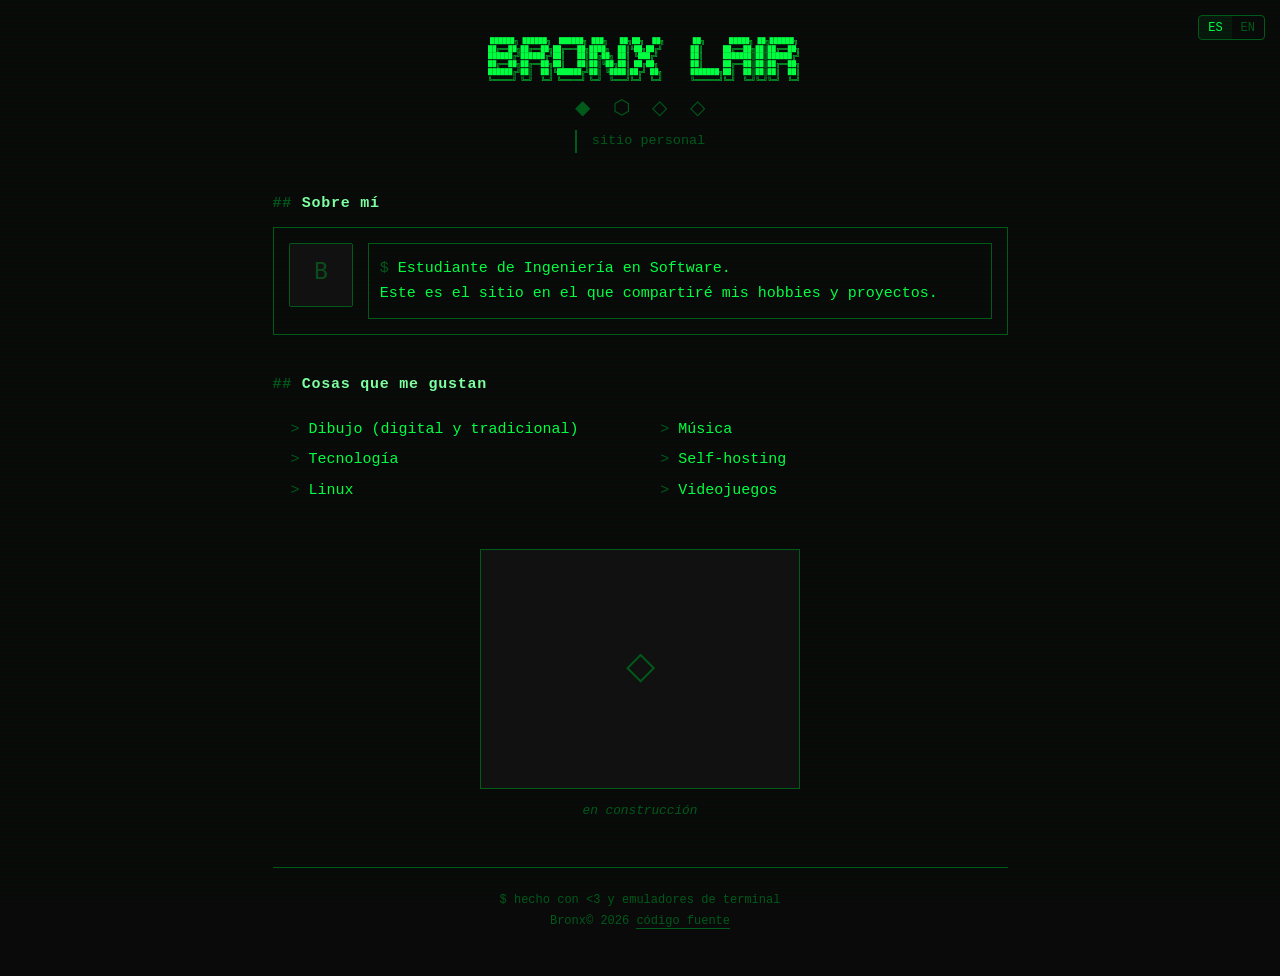
==== index.html @ 6584a405 "v 1.0" ====
<!DOCTYPE html>
<html lang="es" data-theme="matrix">
<head>
<meta charset="UTF-8">
<meta name="viewport" content="width=device-width, initial-scale=1.0">
<title>Bronx' lair</title>
<link rel="stylesheet" href="css/style.css">
</head>
<body>

<canvas id="matrix-rain"></canvas>
<div class="crt-overlay"></div>

<div class="lang-toggle">
  <button data-lang="es" class="active" aria-label="Español">ES</button>
  <button data-lang="en" aria-label="English">EN</button>
</div>

<div class="container">

  <div id="header-placeholder">
  <header class="page-header">
    <a href="https://brooklyn-git.github.io/bronx-lair/" class="ascii-link">
      <div class="ascii-header">
  ██████╗ ██████╗  ██████╗ ███╗   ██╗██╗  ██╗       ██╗      █████╗ ██╗██████╗
  ██╔══██╗██╔══██╗██╔═══██╗████╗  ██║╚██╗██╔╝       ██║     ██╔══██╗██║██╔══██╗
  ██████╔╝██████╔╝██║   ██║██╔██╗ ██║ ╚███╔╝        ██║     ███████║██║██████╔╝
  ██╔══██╗██╔══██╗██║   ██║██║╚██╗██║ ██╔██╗        ██║     ██╔══██║██║██╔══██╗
  ██████╔╝██║  ██║╚██████╔╝██║ ╚████║██╔╝ ██╗       ███████╗██║  ██║██║██║  ██║
  ╚═════╝ ╚═╝  ╚═╝ ╚═════╝ ╚═╝  ╚═══╝╚═╝  ╚═╝       ╚══════╝╚═╝  ╚═╝╚═╝╚═╝  ╚═╝
      </div>
    </a>
    <div class="social-bar">
      <a href="https://pxlmo.com/@bronx" class="social-bar-item" target="_blank" rel="noopener" title="@bronx@pxlmo.com">◆</a>
      <a href="https://mstdn.party/@bronx" class="social-bar-item" target="_blank" rel="noopener" title="@bronx@mstdn.party">⬡</a>
      <a href="https://bsky.app/profile/its-bronx.bsky.social" class="social-bar-item" target="_blank" rel="noopener" title="@its-bronx.bsky.social">◇</a>
      <a href="https://bsky.app/profile/bronx.pxlmo.com.ap.brid.gy" class="social-bar-item" target="_blank" rel="noopener" title="@bronx.pxlmo.com.ap.brid.gy">◇</a>
    </div>
    <div class="tagline" data-i18n="tagline">sitio personal</div>
  </header>
  </div>

  <main>

    <section>
      <h2 class="section-title" data-i18n="about.title">Sobre mí</h2>
      <div class="msg-box-outer">
        <img class="avatar" src="img/avatar-placeholder.jpg" alt="avatar"
             onerror="this.src='data:image/svg+xml,<svg xmlns=%22http://www.w3.org/2000/svg%22 width=%2264%22 height=%2264%22><rect fill=%22%23111%22 width=%2264%22 height=%2264%22/><text x=%2232%22 y=%2236%22 text-anchor=%22middle%22 fill=%22%2300ff4140%22 font-family=%22monospace%22 font-size=%2224%22>B</text></svg>'">
        <div class="msg-box-inner">
          <p class="term-line term-prompt" data-i18n="about.bio">
            Estudiante de ingeniería en sistemas y creadora de contenido.<br>
            Este es el sitio en el que comparto mis pasatiempos y proyectos.
          </p>
        </div>
      </div>
    </section>

    <section>
      <h2 class="section-title" data-i18n="likes.title">Cosas que me gustan</h2>
      <ul class="likes-list">
        <li data-i18n="likes.item1">Dibujo (digital y tradicional)</li>
        <li data-i18n="likes.item2">Música</li>
        <li data-i18n="likes.item3">Tecnología</li>
        <li data-i18n="likes.item4">Self-hosting</li>
        <li data-i18n="likes.item5">Linux</li>
        <li data-i18n="likes.item6">Videojuegos</li>
      </ul>
    </section>

    <section class="drawings-section">
      <a href="drawings.html" class="drawings-btn-link">
        <div class="drawings-btn">
          <div class="drawings-btn-placeholder">◇</div>
          <span class="drawings-btn-overlay" data-i18n="drawings.btn">dibujos</span>
        </div>
      </a>
      <p class="under-construction" data-i18n="main.construction">en construcción</p>
    </section>

  </main>

  <div id="footer-placeholder">
  <footer>
    <span class="term-prompt" data-i18n="footer">hecho con &lt;3 y emuladores de terminal</span>
    <br>
    <span>Bronx© 2026 <a href="https://github.com/Brooklyn-git/bronx-lair" class="src-link" data-i18n="footer.source">código fuente</a></span>
  </footer>
  </div>

</div>

<script src="js/i18n.js"></script>
<script src="js/include.js"></script>
<script src="js/matrix.js"></script>
</body>
</html>
---- css/style.css ----
*, *::before, *::after { margin: 0; padding: 0; box-sizing: border-box; }

:root {
  --bg: #0a0a0a;
  --fg: #00ff41;
  --fg-dim: #005a1a;
  --fg-bright: #7dffa0;
  --accent: #00cc33;
  --glow: 0 0 4px #00ff41, 0 0 8px #00ff4140;
  --font: 'JetBrains Mono', 'Fira Code', 'Cascadia Code', 'Consolas', monospace;
  --scanline: repeating-linear-gradient(0deg, transparent, transparent 2px, rgba(0,255,65,0.015) 2px, rgba(0,255,65,0.015) 4px);
}

html { background: var(--bg); color: var(--fg); font-family: var(--font); font-size: 15px; line-height: 1.7; }

body {
  min-height: 100vh;
  position: relative;
  overflow-x: hidden;
}

canvas#matrix-rain {
  position: fixed; top: 0; left: 0; width: 100%; height: 100%;
  pointer-events: none; z-index: 0; opacity: 0.12;
}

.crt-overlay {
  position: fixed; top: 0; left: 0; width: 100%; height: 100%;
  background: var(--scanline);
  pointer-events: none; z-index: 1;
}

.container {
  position: relative; z-index: 2;
  max-width: 780px; margin: 0 auto; padding: 2rem 1.5rem 3rem;
}

a { color: var(--fg); text-decoration: none; border-bottom: 1px solid var(--fg-dim); transition: all 0.2s; }
a:hover, a:focus { color: var(--fg-bright); border-bottom-color: var(--fg-bright); text-shadow: var(--glow); }

/* ── LANGUAGE TOGGLE ── */
.lang-toggle {
  position: fixed; top: 1rem; right: 1rem; z-index: 10;
  display: flex; gap: 0;
  border: 1px solid var(--fg-dim); border-radius: 4px; overflow: hidden;
}
.lang-toggle button {
  background: transparent; color: var(--fg-dim); border: none;
  font-family: var(--font); font-size: 0.8rem; padding: 0.3rem 0.6rem;
  cursor: pointer; transition: all 0.2s;
}
.lang-toggle button.active { color: var(--fg); background: rgba(0,255,65,0.06); }
.lang-toggle button:hover { color: var(--fg-bright); }

/* ── PAGE HEADER ── */
.page-header {
  display: flex;
  flex-direction: column;
  align-items: center;
  margin-bottom: 2.5rem;
}

.ascii-link {
  border-bottom: none;
  display: inline-block;
}
.ascii-link:hover {
  border-bottom: none;
  text-shadow: var(--glow);
}

.ascii-header {
  font-size: 0.45rem; line-height: 1.15; white-space: pre;
  color: var(--fg); margin-bottom: 0.5rem; user-select: none;
  text-align: center;
}
@media (max-width: 500px) { .ascii-header { font-size: 0.25rem; } }

.social-bar {
  display: flex;
  gap: 1.5rem;
  align-items: center;
  margin-bottom: 0.75rem;
}
.social-bar-item {
  font-size: 1.3rem;
  color: var(--fg-dim);
  border-bottom: none;
  transition: all 0.2s;
  line-height: 1;
}
.social-bar-item:hover {
  color: var(--fg-bright);
  border-bottom: none;
  text-shadow: var(--glow);
}

.tagline {
  font-size: 0.9rem; color: var(--fg-dim);
  border-left: 2px solid var(--fg-dim); padding-left: 1rem;
}

/* ── SECTION ── */
section { margin-bottom: 2.5rem; }

.section-title::before {
  content: '## ';
  color: var(--fg-dim);
}
.section-title {
  font-size: 1rem; font-weight: 700; color: var(--fg-bright);
  margin-bottom: 0.75rem; letter-spacing: 0.05em;
}

.term-line { display: block; }
.term-prompt::before {
  content: '$ ';
  color: var(--fg-dim); user-select: none;
}

/* ── CHAT BUBBLE (ABOUT SECTION) ── */
.msg-box-outer {
  border: 1px solid var(--fg-dim);
  padding: 1rem;
  display: flex;
  align-items: flex-start;
  gap: 1rem;
  background: transparent;
}
.msg-box-inner {
  border: 1px solid var(--fg-dim);
  padding: 0.75rem;
  flex: 1;
  background: transparent;
}

.avatar {
  width: 64px; height: 64px; border-radius: 2px;
  border: 1px solid var(--fg-dim); object-fit: cover; flex-shrink: 0;
  background: #111;
}

@media (max-width: 450px) {
  .msg-box-outer { flex-direction: column; align-items: stretch; }
  .avatar { align-self: flex-start; }
}

/* ── LIKES ── */
.likes-list {
  display: grid; grid-template-columns: 1fr 1fr; gap: 0.35rem 1.5rem;
  padding: 0.5rem 0 0.5rem 1.2rem;
}
.likes-list li {
  list-style: none;
}
.likes-list li::before {
  content: '> '; color: var(--fg-dim);
}
@media (max-width: 450px) { .likes-list { grid-template-columns: 1fr; } }

/* ── DRAWINGS BUTTON (INDEX) ── */
.drawings-section {
  text-align: center;
}

.drawings-btn-link {
  display: block;
  border-bottom: none;
  max-width: 320px;
  margin: 0 auto;
}
.drawings-btn-link:hover {
  border-bottom: none;
}

.drawings-btn {
  position: relative;
  width: 100%;
  aspect-ratio: 4 / 3;
  border: 1px solid var(--fg-dim);
  overflow: hidden;
  background: #111;
  transition: border-color 0.2s;
}
.drawings-btn:hover {
  border-color: var(--fg);
}

.drawings-btn-placeholder {
  width: 100%;
  height: 100%;
  display: flex;
  align-items: center;
  justify-content: center;
  color: var(--fg-dim);
  font-size: 2.5rem;
}

.drawings-btn-overlay {
  position: absolute;
  inset: 0;
  display: flex;
  align-items: center;
  justify-content: center;
  background: rgba(0,0,0,0.75);
  color: var(--fg);
  font-family: var(--font);
  font-size: 1.1rem;
  letter-spacing: 0.1em;
  opacity: 0;
  transition: opacity 0.3s;
  text-transform: lowercase;
}
.drawings-btn:hover .drawings-btn-overlay {
  opacity: 1;
}

.under-construction {
  text-align: center;
  color: var(--fg-dim);
  font-style: italic;
  margin-top: 0.75rem;
  font-size: 0.85rem;
}

/* ── GALLERY ── */
.gallery-grid {
  display: grid;
  grid-template-columns: repeat(3, 1fr);
  gap: 0.75rem;
  margin-top: 0.75rem;
}
@media (max-width: 500px) { .gallery-grid { grid-template-columns: 1fr 1fr; } }

.gallery-item {
  position: relative; overflow: hidden; border: 1px solid var(--fg-dim);
  border-radius: 2px; background: #000; aspect-ratio: 1;
  transition: border-color 0.2s;
}
.gallery-item:hover { border-color: var(--fg); }
.gallery-item img {
  width: 100%; height: 100%; object-fit: cover;
  display: block; transition: opacity 0.3s;
}
.gallery-item img.loading { opacity: 0; }
.gallery-item img.loaded { opacity: 1; }

.gallery-status {
  color: var(--fg-dim); font-size: 0.85rem; padding: 0.5rem 0;
  font-style: italic;
}
.gallery-status.error { color: #cc3333; }
.gallery-status .blink { animation: blink 1.2s step-end infinite; }

@keyframes blink { 0%, 100% { opacity: 1; } 50% { opacity: 0; } }

/* ── ACTION BUTTONS (PIXELFED / BLUESKY) ── */
.action-buttons {
  display: flex;
  gap: 1rem;
  justify-content: center;
  margin: 2rem 0;
  flex-wrap: wrap;
}
.action-btn {
  display: inline-flex;
  align-items: center;
  gap: 0.5rem;
  padding: 0.6rem 1.2rem;
  border: 1px solid var(--fg-dim);
  font-family: var(--font);
  font-size: 0.9rem;
  color: var(--fg);
  transition: all 0.2s;
}
.action-btn:hover {
  border-color: var(--fg);
  text-shadow: var(--glow);
}
.action-btn-icon {
  font-size: 1.2rem;
  color: var(--fg-dim);
  transition: color 0.2s;
  line-height: 1;
}
.action-btn:hover .action-btn-icon {
  color: var(--fg);
}

/* ── FOOTER ── */
footer {
  margin-top: 3rem; padding-top: 1.5rem;
  border-top: 1px solid var(--fg-dim);
  font-size: 0.8rem; color: var(--fg-dim); text-align: center;
}
footer .src-link {
  color: var(--fg-dim);
  border-bottom-color: var(--fg-dim);
}
footer .src-link:hover {
  color: var(--fg-bright);
  border-bottom-color: var(--fg-bright);
}

/* ── MODAL ── */
.modal {
  display: none; position: fixed; z-index: 20;
  top: 0; left: 0; width: 100%; height: 100%;
  background: rgba(0,0,0,0.9); cursor: pointer;
  align-items: center; justify-content: center;
}
.modal.open { display: flex; }
.modal img {
  max-width: 90vw; max-height: 90vh; object-fit: contain;
  border: 1px solid var(--fg-dim);
}
.modal .close-hint {
  position: absolute; bottom: 1.5rem; font-size: 0.8rem;
  color: var(--fg-dim); font-style: italic;
}

/* ── SCROLLBAR ── */
::-webkit-scrollbar { width: 6px; }
::-webkit-scrollbar-track { background: var(--bg); }
::-webkit-scrollbar-thumb { background: var(--fg-dim); border-radius: 3px; }
::-webkit-scrollbar-thumb:hover { background: var(--fg); }

/* ── SELECTION ── */
::selection { background: var(--fg); color: var(--bg); }
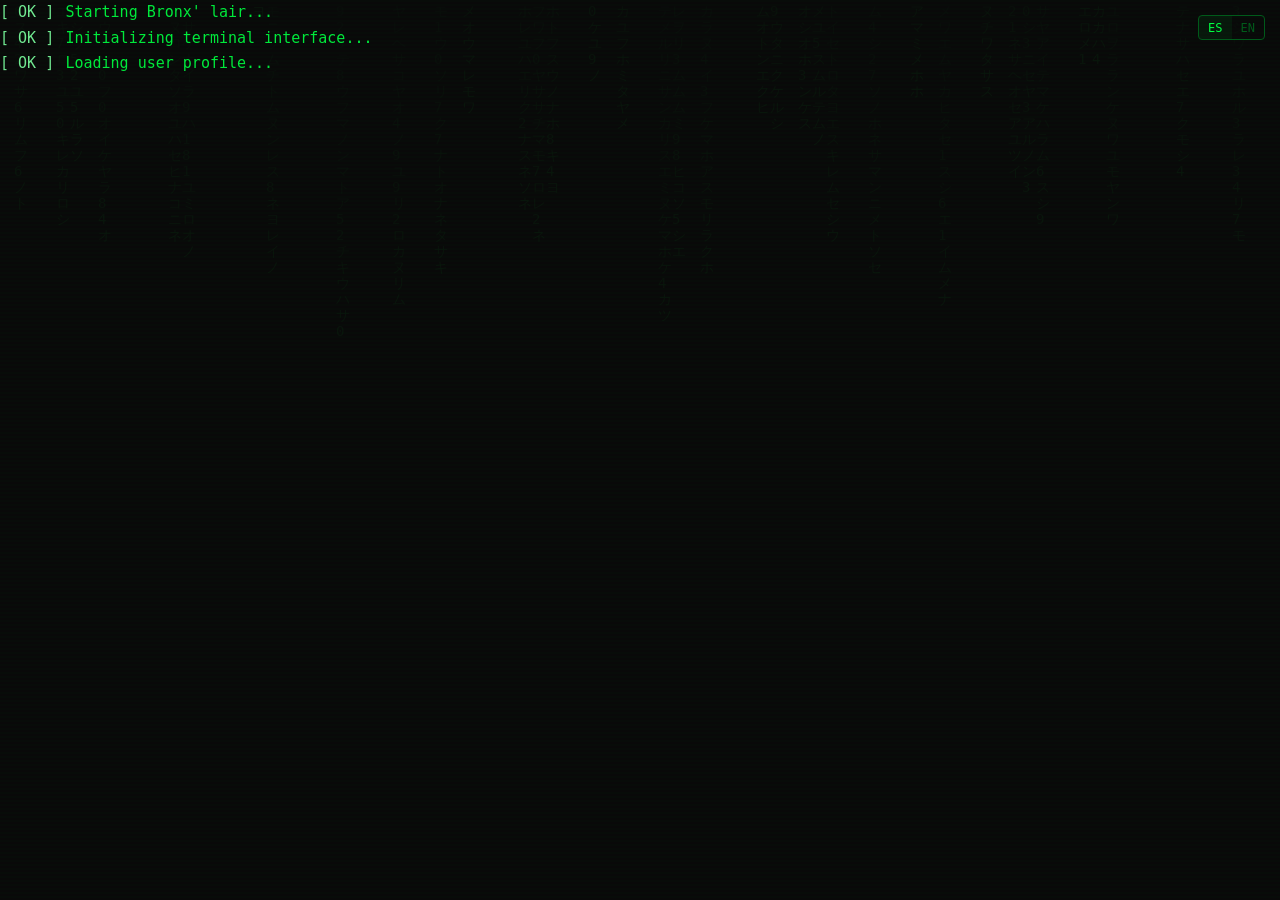
==== commit 20ddc69b: "v 1.0.1" ====
--- a/index.html
+++ b/index.html
@@ -8,6 +8,10 @@
 </head>
 <body>
 
+<div id="splash">
+  <div class="splash-lines"></div>
+</div>
+
 <canvas id="matrix-rain"></canvas>
 <div class="crt-overlay"></div>
 
@@ -17,10 +21,9 @@
 </div>
 
 <div class="container">
-
   <div id="header-placeholder">
   <header class="page-header">
-    <a href="https://brooklyn-git.github.io/bronx-lair/" class="ascii-link">
+    <a href="index.html" class="ascii-link">
       <div class="ascii-header">
   ██████╗ ██████╗  ██████╗ ███╗   ██╗██╗  ██╗       ██╗      █████╗ ██╗██████╗
   ██╔══██╗██╔══██╗██╔═══██╗████╗  ██║╚██╗██╔╝       ██║     ██╔══██╗██║██╔══██╗
@@ -31,10 +34,29 @@
       </div>
     </a>
     <div class="social-bar">
-      <a href="https://pxlmo.com/@bronx" class="social-bar-item" target="_blank" rel="noopener" title="@bronx@pxlmo.com">◆</a>
-      <a href="https://mstdn.party/@bronx" class="social-bar-item" target="_blank" rel="noopener" title="@bronx@mstdn.party">⬡</a>
-      <a href="https://bsky.app/profile/its-bronx.bsky.social" class="social-bar-item" target="_blank" rel="noopener" title="@its-bronx.bsky.social">◇</a>
-      <a href="https://bsky.app/profile/bronx.pxlmo.com.ap.brid.gy" class="social-bar-item" target="_blank" rel="noopener" title="@bronx.pxlmo.com.ap.brid.gy">◇</a>
+      <a href="https://pxlmo.com/@bronx" class="social-bar-item" target="_blank" rel="noopener" title="@bronx@pxlmo.com">
+        <svg xmlns="http://www.w3.org/2000/svg" width="20" height="20" viewBox="0 0 640 640">
+          <path fill="currentColor" d="M320 64c141.4 0 256 114.6 256 256S461.4 576 320 576S64 461.4 64 320S178.6 64 320 64m-20.3 311.9h47c44.2 0 80.1-34.9 80.1-78s-35.9-78-80.1-78h-67.8c-25.5 0-46.2 20.1-46.2 45V440z" />
+        </svg>
+      </a>
+
+      <a href="https://mstdn.party/@bronx" class="social-bar-item" target="_blank" rel="noopener" title="@bronx@mstdn.party">
+        <svg xmlns="http://www.w3.org/2000/svg" width="20" height="20" fill="currentColor" class="bi bi-mastodon" viewBox="0 0 16 16">
+          <path d="M11.19 12.195c2.016-.24 3.77-1.475 3.99-2.603.348-1.778.32-4.339.32-4.339 0-3.47-2.286-4.488-2.286-4.488C12.062.238 10.083.017 8.027 0h-.05C5.92.017 3.942.238 2.79.765c0 0-2.285 1.017-2.285 4.488l-.002.662c-.004.64-.007 1.35.011 2.091.083 3.394.626 6.74 3.78 7.57 1.454.383 2.703.463 3.709.408 1.823-.1 2.847-.647 2.847-.647l-.06-1.317s-1.303.41-2.767.36c-1.45-.05-2.98-.156-3.215-1.928a4 4 0 0 1-.033-.496s1.424.346 3.228.428c1.103.05 2.137-.064 3.188-.189zm1.613-2.47H11.13v-4.08c0-.859-.364-1.295-1.091-1.295-.804 0-1.207.517-1.207 1.541v2.233H7.168V5.89c0-1.024-.403-1.541-1.207-1.541-.727 0-1.091.436-1.091 1.296v4.079H3.197V5.522q0-1.288.66-2.046c.456-.505 1.052-.764 1.793-.764.856 0 1.504.328 1.933.983L8 4.39l.417-.695c.429-.655 1.077-.983 1.934-.983.74 0 1.336.259 1.791.764q.662.757.661 2.046z"/>
+        </svg>
+      </a>
+
+      <a href="https://bsky.app/profile/its-bronx.bsky.social" class="social-bar-item" target="_blank" rel="noopener" title="@its-bronx.bsky.social">
+        <svg xmlns="http://www.w3.org/2000/svg" width="20" height="20" fill="currentColor" class="bi bi-bluesky" viewBox="0 0 16 16">
+          <path d="M3.468 1.948C5.303 3.325 7.276 6.118 8 7.616c.725-1.498 2.698-4.29 4.532-5.668C13.855.955 16 .186 16 2.632c0 .489-.28 4.105-.444 4.692-.572 2.04-2.653 2.561-4.504 2.246 3.236.551 4.06 2.375 2.281 4.2-3.376 3.464-4.852-.87-5.23-1.98-.07-.204-.103-.3-.103-.218 0-.081-.033.014-.102.218-.379 1.11-1.855 5.444-5.231 1.98-1.778-1.825-.955-3.65 2.28-4.2-1.85.315-3.932-.205-4.503-2.246C.28 6.737 0 3.12 0 2.632 0 .186 2.145.955 3.468 1.948"/>
+        </svg>
+      </a>
+
+      <a href="https://bsky.app/profile/bronx.pxlmo.com.ap.brid.gy" class="social-bar-item" target="_blank" rel="noopener" title="@bronx.pxlmo.com.ap.brid.gy">
+        <svg xmlns="http://www.w3.org/2000/svg" width="20" height="20" fill="currentColor" class="bi bi-bluesky" viewBox="0 0 16 16">
+          <path d="M3.468 1.948C5.303 3.325 7.276 6.118 8 7.616c.725-1.498 2.698-4.29 4.532-5.668C13.855.955 16 .186 16 2.632c0 .489-.28 4.105-.444 4.692-.572 2.04-2.653 2.561-4.504 2.246 3.236.551 4.06 2.375 2.281 4.2-3.376 3.464-4.852-.87-5.23-1.98-.07-.204-.103-.3-.103-.218 0-.081-.033.014-.102.218-.379 1.11-1.855 5.444-5.231 1.98-1.778-1.825-.955-3.65 2.28-4.2-1.85.315-3.932-.205-4.503-2.246C.28 6.737 0 3.12 0 2.632 0 .186 2.145.955 3.468 1.948"/>
+        </svg>
+      </a>
     </div>
     <div class="tagline" data-i18n="tagline">sitio personal</div>
   </header>
@@ -49,7 +71,7 @@
              onerror="this.src='data:image/svg+xml,<svg xmlns=%22http://www.w3.org/2000/svg%22 width=%2264%22 height=%2264%22><rect fill=%22%23111%22 width=%2264%22 height=%2264%22/><text x=%2232%22 y=%2236%22 text-anchor=%22middle%22 fill=%22%2300ff4140%22 font-family=%22monospace%22 font-size=%2224%22>B</text></svg>'">
         <div class="msg-box-inner">
           <p class="term-line term-prompt" data-i18n="about.bio">
-            Estudiante de ingeniería en sistemas y creadora de contenido.<br>
+            Estudiante de ingeniería en software y nerd de Linux.<br>
             Este es el sitio en el que comparto mis pasatiempos y proyectos.
           </p>
         </div>
@@ -90,6 +112,7 @@
 
 </div>
 
+<script src="js/splash.js"></script>
 <script src="js/i18n.js"></script>
 <script src="js/include.js"></script>
 <script src="js/matrix.js"></script>
--- a/css/style.css
+++ b/css/style.css
@@ -70,15 +70,15 @@
 }
 
 .ascii-header {
-  font-size: 0.45rem; line-height: 1.15; white-space: pre;
+  font-size: 0.7rem; line-height: 1.15; white-space: pre;
   color: var(--fg); margin-bottom: 0.5rem; user-select: none;
   text-align: center;
 }
-@media (max-width: 500px) { .ascii-header { font-size: 0.25rem; } }
+@media (max-width: 500px) { .ascii-header { font-size: 0.3rem; } }
 
 .social-bar {
   display: flex;
-  gap: 1.5rem;
+  gap: 2rem;
   align-items: center;
   margin-bottom: 0.75rem;
 }
@@ -88,6 +88,14 @@
   border-bottom: none;
   transition: all 0.2s;
   line-height: 1;
+}
+.social-bar-item svg {
+  width: 35px;
+  height: 35px;
+}
+.social-bar-item[href*="pxlmo.com/@"] svg {
+  width: 43px;
+  height: 43px;
 }
 .social-bar-item:hover {
   color: var(--fg-bright);
@@ -327,3 +335,65 @@
 
 /* ── SELECTION ── */
 ::selection { background: var(--fg); color: var(--bg); }
+
+/* ── SPLASH SCREEN ── */
+.splash {
+  position: fixed;
+  inset: 0;
+  z-index: 100;
+  background: rgba(10, 10, 10, 0.88);
+  display: none;
+  flex-direction: column;
+  align-items: flex-start;
+  justify-content: center;
+  padding: 2rem 3rem;
+  font-family: var(--font);
+  color: var(--fg);
+  font-size: 1rem;
+  line-height: 1.6;
+  cursor: default;
+}
+.splash.visible {
+  display: flex;
+}
+.splash.hidden {
+  opacity: 0;
+  transition: opacity 0.4s;
+}
+.splash-lines {
+  max-width: 640px;
+}
+.splash-line {
+  opacity: 0;
+  transition: opacity 0.25s;
+}
+.splash-line.visible {
+  opacity: 1;
+}
+.splash-ok {
+  color: var(--fg-bright);
+  margin-right: 0.75rem;
+}
+.splash-prompt {
+  display: flex;
+  align-items: center;
+  gap: 0.5rem;
+  margin-top: 0.75rem;
+  opacity: 0;
+  transition: opacity 0.3s;
+}
+.splash-prompt.visible {
+  opacity: 1;
+}
+.splash-prompt .cursor {
+  animation: blink 1.2s step-end infinite;
+}
+.splash-prompt .hint {
+  color: var(--fg-dim);
+  font-size: 0.85rem;
+  font-style: italic;
+}
+@media (max-width: 500px) {
+  .splash { padding: 1.5rem; font-size: 0.85rem; }
+  .splash-lines { max-width: 100%; }
+}
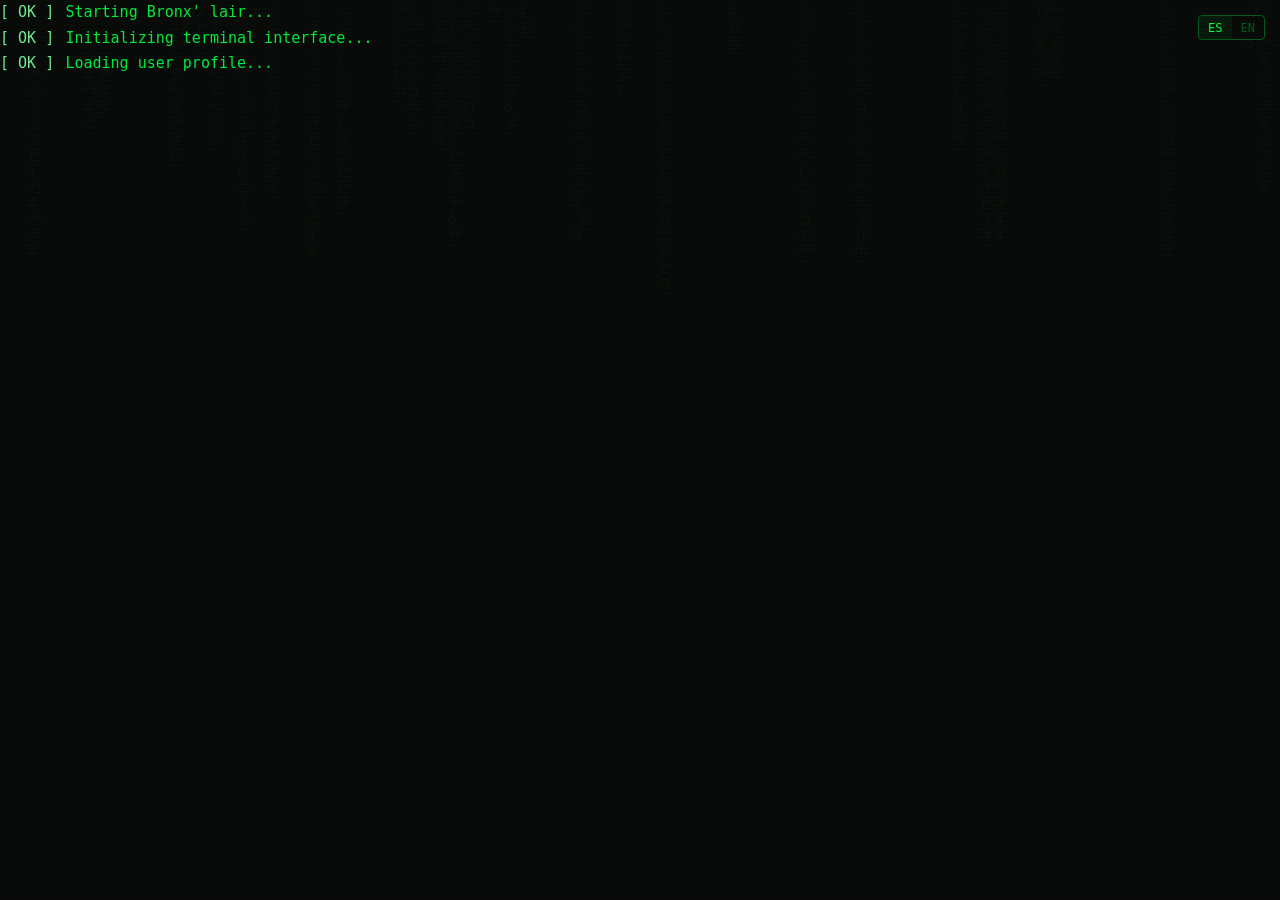
==== commit 2a737616: "v 1.0.2" ====
--- a/index.html
+++ b/index.html
@@ -34,6 +34,12 @@
       </div>
     </a>
     <div class="social-bar">
+      <a href="about.html" class="social-bar-item" title="About me">
+        <svg xmlns="http://www.w3.org/2000/svg" width="20" height="20" viewBox="0 0 20 20">
+          <rect x="1" y="1" width="18" height="18" fill="#111" stroke="currentColor" stroke-width="1.5" rx="2"/>
+          <text x="10" y="14" text-anchor="middle" fill="currentColor" font-family="monospace" font-size="14" font-weight="bold">B</text>
+        </svg>
+      </a>
       <a href="https://pxlmo.com/@bronx" class="social-bar-item" target="_blank" rel="noopener" title="@bronx@pxlmo.com">
         <svg xmlns="http://www.w3.org/2000/svg" width="20" height="20" viewBox="0 0 640 640">
           <path fill="currentColor" d="M320 64c141.4 0 256 114.6 256 256S461.4 576 320 576S64 461.4 64 320S178.6 64 320 64m-20.3 311.9h47c44.2 0 80.1-34.9 80.1-78s-35.9-78-80.1-78h-67.8c-25.5 0-46.2 20.1-46.2 45V440z" />
@@ -65,36 +71,29 @@
   <main>
 
     <section>
-      <h2 class="section-title" data-i18n="about.title">Sobre mí</h2>
+      <h2 class="section-title" data-i18n="main.title">¿Qué es esto?</h2>
       <div class="msg-box-outer">
-        <img class="avatar" src="img/avatar-placeholder.jpg" alt="avatar"
+        <img class="avatar" src="img/avatar.png" alt="avatar"
              onerror="this.src='data:image/svg+xml,<svg xmlns=%22http://www.w3.org/2000/svg%22 width=%2264%22 height=%2264%22><rect fill=%22%23111%22 width=%2264%22 height=%2264%22/><text x=%2232%22 y=%2236%22 text-anchor=%22middle%22 fill=%22%2300ff4140%22 font-family=%22monospace%22 font-size=%2224%22>B</text></svg>'">
         <div class="msg-box-inner">
-          <p class="term-line term-prompt" data-i18n="about.bio">
-            Estudiante de ingeniería en software y nerd de Linux.<br>
-            Este es el sitio en el que comparto mis pasatiempos y proyectos.
+          <p class="term-line term-prompt" data-i18n="main.text">
+            Heeeey- huh- tal parece que has llegado a mi página... curioso...
           </p>
         </div>
       </div>
     </section>
 
-    <section>
-      <h2 class="section-title" data-i18n="likes.title">Cosas que me gustan</h2>
-      <ul class="likes-list">
-        <li data-i18n="likes.item1">Dibujo (digital y tradicional)</li>
-        <li data-i18n="likes.item2">Música</li>
-        <li data-i18n="likes.item3">Tecnología</li>
-        <li data-i18n="likes.item4">Self-hosting</li>
-        <li data-i18n="likes.item5">Linux</li>
-        <li data-i18n="likes.item6">Videojuegos</li>
-      </ul>
-    </section>
-
     <section class="drawings-section">
       <a href="drawings.html" class="drawings-btn-link">
         <div class="drawings-btn">
-          <div class="drawings-btn-placeholder">◇</div>
-          <span class="drawings-btn-overlay" data-i18n="drawings.btn">dibujos</span>
+          <div class="drawings-btn-placeholder">
+            <svg xmlns="http://www.w3.org/2000/svg" viewBox="0 0 640 640" widht="70" height="70">
+              <path fill="currentcolor" d="M100.4 417.2C104.5 402.6 112.2 389.3 123 378.5L304.2 197.3L338.1 163.4C354.7 180 389.4 214.7 442.1 267.4L476 301.3L442.1 335.2L260.9 516.4C250.2 527.1 236.8 534.9 222.2 539L94.4 574.6C86.1 576.9 77.1 574.6 71 568.4C64.9 562.2 62.6 553.3 64.9 545L100.4 417.2zM156 413.5C151.6 418.2 148.4 423.9 146.7 430.1L122.6 517L209.5 492.9C215.9 491.1 221.7 487.8 226.5 483.2L155.9 413.5zM510 267.4C493.4 250.8 458.7 216.1 406 163.4L372 129.5C398.5 103 413.4 88.1 416.9 84.6C430.4 71 448.8 63.4 468 63.4C487.2 63.4 505.6 71 519.1 84.6L554.8 120.3C568.4 133.9 576 152.3 576 171.4C576 190.5 568.4 209 554.8 222.5C551.3 226 536.4 240.9 509.9 267.4z"/>
+            </svg>
+          </div>
+          <span class="drawings-btn-overlay" data-i18n="drawings.btn">
+            dibujos
+          </span>
         </div>
       </a>
       <p class="under-construction" data-i18n="main.construction">en construcción</p>
--- a/css/style.css
+++ b/css/style.css
@@ -165,6 +165,49 @@
   content: '> '; color: var(--fg-dim);
 }
 @media (max-width: 450px) { .likes-list { grid-template-columns: 1fr; } }
+
+/* ── TERMINAL BOX (ABOUT PAGE) ── */
+.term-box {
+  border: 1px solid var(--fg-dim);
+  margin-bottom: 2rem;
+}
+.term-box-header {
+  display: flex;
+  align-items: center;
+  gap: 0.35rem;
+  padding: 0.4rem 0.75rem;
+  border-bottom: 1px solid var(--fg-dim);
+  background: rgba(0,255,65,0.03);
+}
+.term-box-dot {
+  width: 7px;
+  height: 7px;
+  border: 1px solid var(--fg-dim);
+  border-radius: 50%;
+}
+.term-box-title {
+  margin-left: 0.5rem;
+  font-size: 0.75rem;
+  color: var(--fg-dim);
+  user-select: none;
+}
+.term-box-body {
+  padding: 0.75rem 1rem;
+}
+.term-box-list {
+  list-style: none;
+  padding: 0;
+}
+.term-box-list li {
+  padding: 0.2rem 0 0.2rem 1.2rem;
+  position: relative;
+}
+.term-box-list li::before {
+  content: '>';
+  position: absolute;
+  left: 0;
+  color: var(--fg-dim);
+}
 
 /* ── DRAWINGS BUTTON (INDEX) ── */
 .drawings-section {
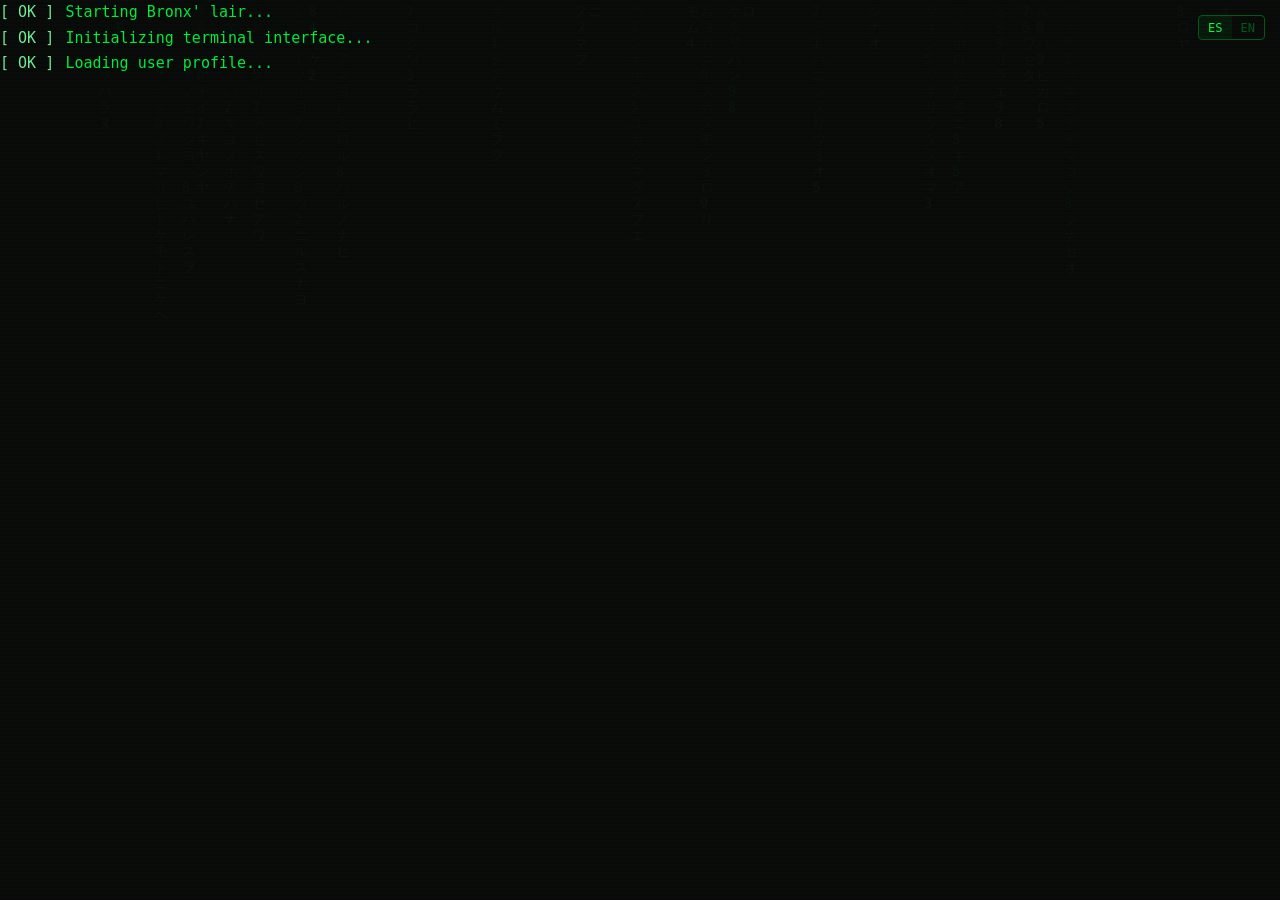
==== commit 3e113149: "v 1.0.3" ====
--- a/index.html
+++ b/index.html
@@ -23,8 +23,8 @@
 <div class="container">
   <div id="header-placeholder">
   <header class="page-header">
-    <a href="index.html" class="ascii-link">
-      <div class="ascii-header">
+      <a href="/" class="ascii-link">
+        <div class="ascii-header">
   ██████╗ ██████╗  ██████╗ ███╗   ██╗██╗  ██╗       ██╗      █████╗ ██╗██████╗
   ██╔══██╗██╔══██╗██╔═══██╗████╗  ██║╚██╗██╔╝       ██║     ██╔══██╗██║██╔══██╗
   ██████╔╝██████╔╝██║   ██║██╔██╗ ██║ ╚███╔╝        ██║     ███████║██║██████╔╝
@@ -34,7 +34,7 @@
       </div>
     </a>
     <div class="social-bar">
-      <a href="about.html" class="social-bar-item" title="About me">
+      <a href="/about/" class="social-bar-item" title="About me">
         <svg xmlns="http://www.w3.org/2000/svg" width="20" height="20" viewBox="0 0 20 20">
           <rect x="1" y="1" width="18" height="18" fill="#111" stroke="currentColor" stroke-width="1.5" rx="2"/>
           <text x="10" y="14" text-anchor="middle" fill="currentColor" font-family="monospace" font-size="14" font-weight="bold">B</text>
@@ -84,7 +84,7 @@
     </section>
 
     <section class="drawings-section">
-      <a href="drawings.html" class="drawings-btn-link">
+      <a href="/drawings/" class="drawings-btn-link">
         <div class="drawings-btn">
           <div class="drawings-btn-placeholder">
             <svg xmlns="http://www.w3.org/2000/svg" viewBox="0 0 640 640" widht="70" height="70">
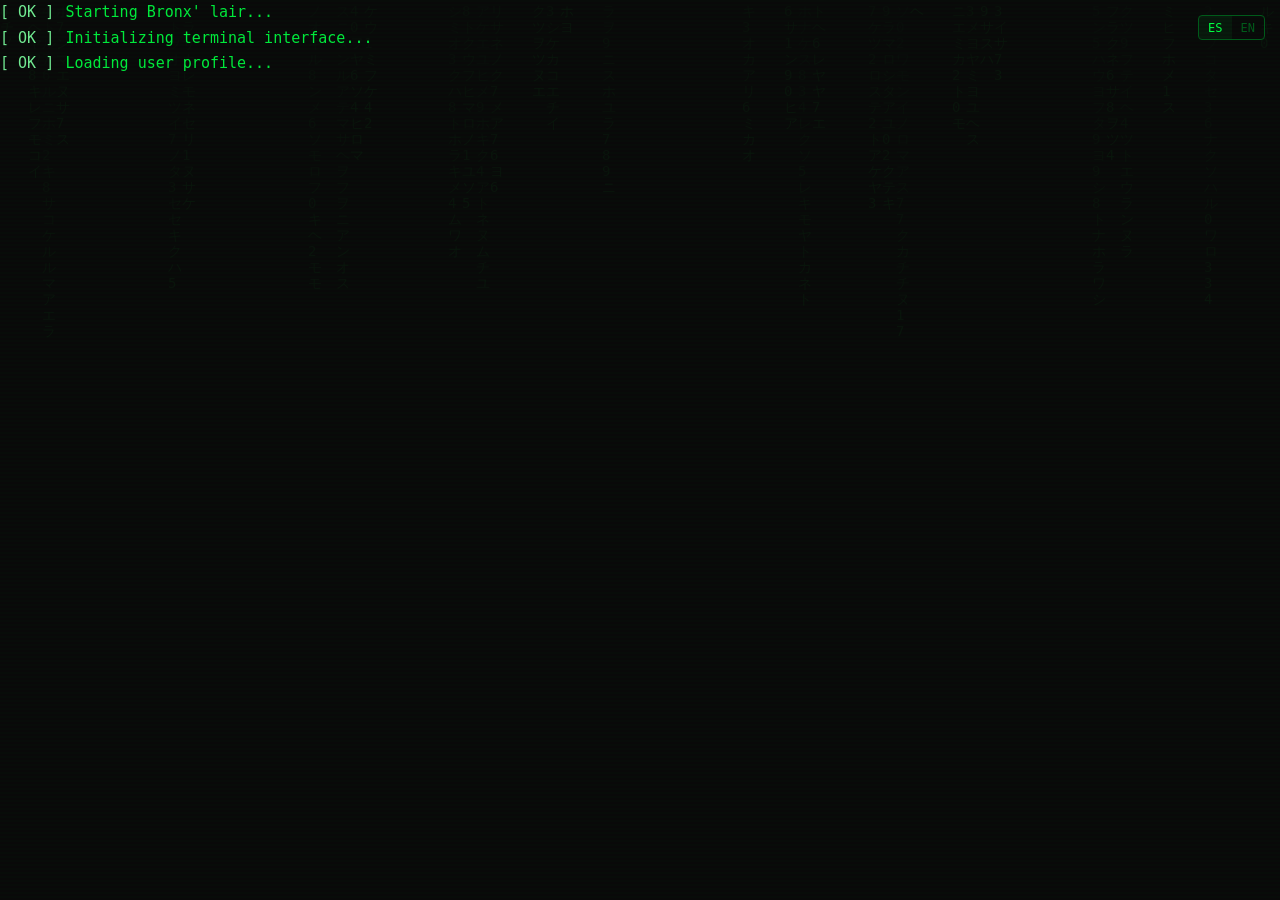
==== commit 23a1cb61: "v 1.0.3" ====
--- a/index.html
+++ b/index.html
@@ -23,7 +23,7 @@
 <div class="container">
   <div id="header-placeholder">
   <header class="page-header">
-      <a href="/" class="ascii-link">
+      <a href="." class="ascii-link">
         <div class="ascii-header">
   ██████╗ ██████╗  ██████╗ ███╗   ██╗██╗  ██╗       ██╗      █████╗ ██╗██████╗
   ██╔══██╗██╔══██╗██╔═══██╗████╗  ██║╚██╗██╔╝       ██║     ██╔══██╗██║██╔══██╗
@@ -34,7 +34,7 @@
       </div>
     </a>
     <div class="social-bar">
-      <a href="/about/" class="social-bar-item" title="About me">
+      <a href="about/" class="social-bar-item" title="About me">
         <svg xmlns="http://www.w3.org/2000/svg" width="20" height="20" viewBox="0 0 20 20">
           <rect x="1" y="1" width="18" height="18" fill="#111" stroke="currentColor" stroke-width="1.5" rx="2"/>
           <text x="10" y="14" text-anchor="middle" fill="currentColor" font-family="monospace" font-size="14" font-weight="bold">B</text>
@@ -84,7 +84,7 @@
     </section>
 
     <section class="drawings-section">
-      <a href="/drawings/" class="drawings-btn-link">
+      <a href="drawings/" class="drawings-btn-link">
         <div class="drawings-btn">
           <div class="drawings-btn-placeholder">
             <svg xmlns="http://www.w3.org/2000/svg" viewBox="0 0 640 640" widht="70" height="70">
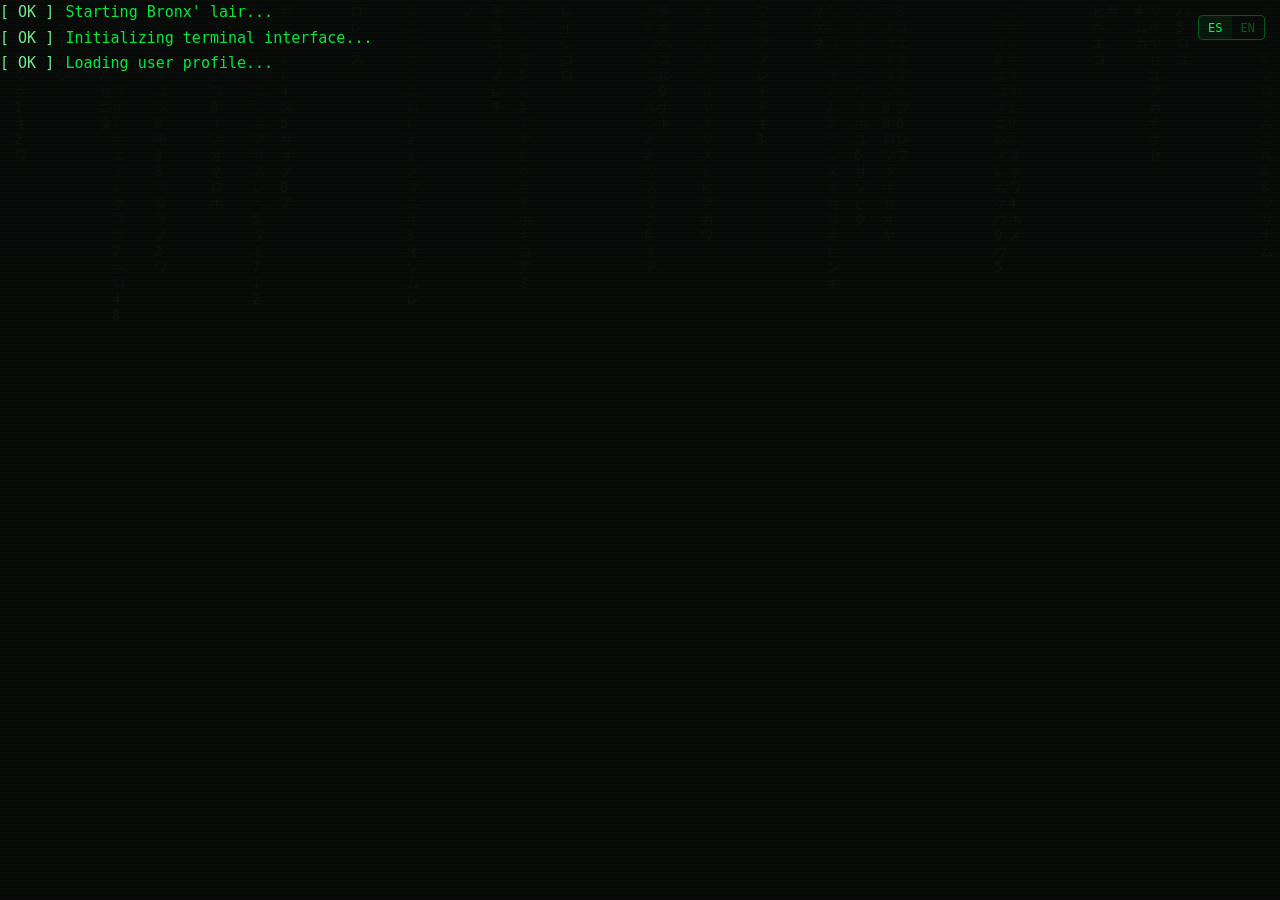
==== commit 747dfb1c: "v 1.0.3" ====
--- a/index.html
+++ b/index.html
@@ -72,13 +72,21 @@
 
     <section>
       <h2 class="section-title" data-i18n="main.title">¿Qué es esto?</h2>
-      <div class="msg-box-outer">
-        <img class="avatar" src="img/avatar.png" alt="avatar"
-             onerror="this.src='data:image/svg+xml,<svg xmlns=%22http://www.w3.org/2000/svg%22 width=%2264%22 height=%2264%22><rect fill=%22%23111%22 width=%2264%22 height=%2264%22/><text x=%2232%22 y=%2236%22 text-anchor=%22middle%22 fill=%22%2300ff4140%22 font-family=%22monospace%22 font-size=%2224%22>B</text></svg>'">
-        <div class="msg-box-inner">
-          <p class="term-line term-prompt" data-i18n="main.text">
-            Heeeey- huh- tal parece que has llegado a mi página... curioso...
-          </p>
+      <div class="term-box">
+        <div class="term-box-header">
+          <span class="term-box-dot"></span>
+          <span class="term-box-dot"></span>
+          <span class="term-box-dot"></span>
+          <span class="term-box-title" data-i18n="main.introTitle">sh: intro.sh</span>
+        </div>
+        <div class="term-box-body flex">
+          <img class="avatar" src="img/avatar.png" alt="avatar"
+               onerror="this.src='data:image/svg+xml,<svg xmlns=%22http://www.w3.org/2000/svg%22 width=%2264%22 height=%2264%22><rect fill=%22%23111%22 width=%2264%22 height=%2264%22/><text x=%2232%22 y=%2236%22 text-anchor=%22middle%22 fill=%22%2300ff4140%22 font-family=%22monospace%22 font-size=%2224%22>B</text></svg>'">
+          <div style="flex:1">
+            <p class="term-line term-prompt" data-i18n="main.text">
+              Heeeey- huh- tal parece que has llegado a mi página... curioso...
+            </p>
+          </div>
         </div>
       </div>
     </section>
--- a/css/style.css
+++ b/css/style.css
@@ -148,9 +148,14 @@
   background: #111;
 }
 
+.term-box-body.flex {
+  display: flex;
+  align-items: flex-start;
+  gap: 1rem;
+}
 @media (max-width: 450px) {
-  .msg-box-outer { flex-direction: column; align-items: stretch; }
-  .avatar { align-self: flex-start; }
+  .term-box-body.flex { flex-direction: column; }
+  .term-box-body.flex .avatar { align-self: flex-start; }
 }
 
 /* ── LIKES ── */
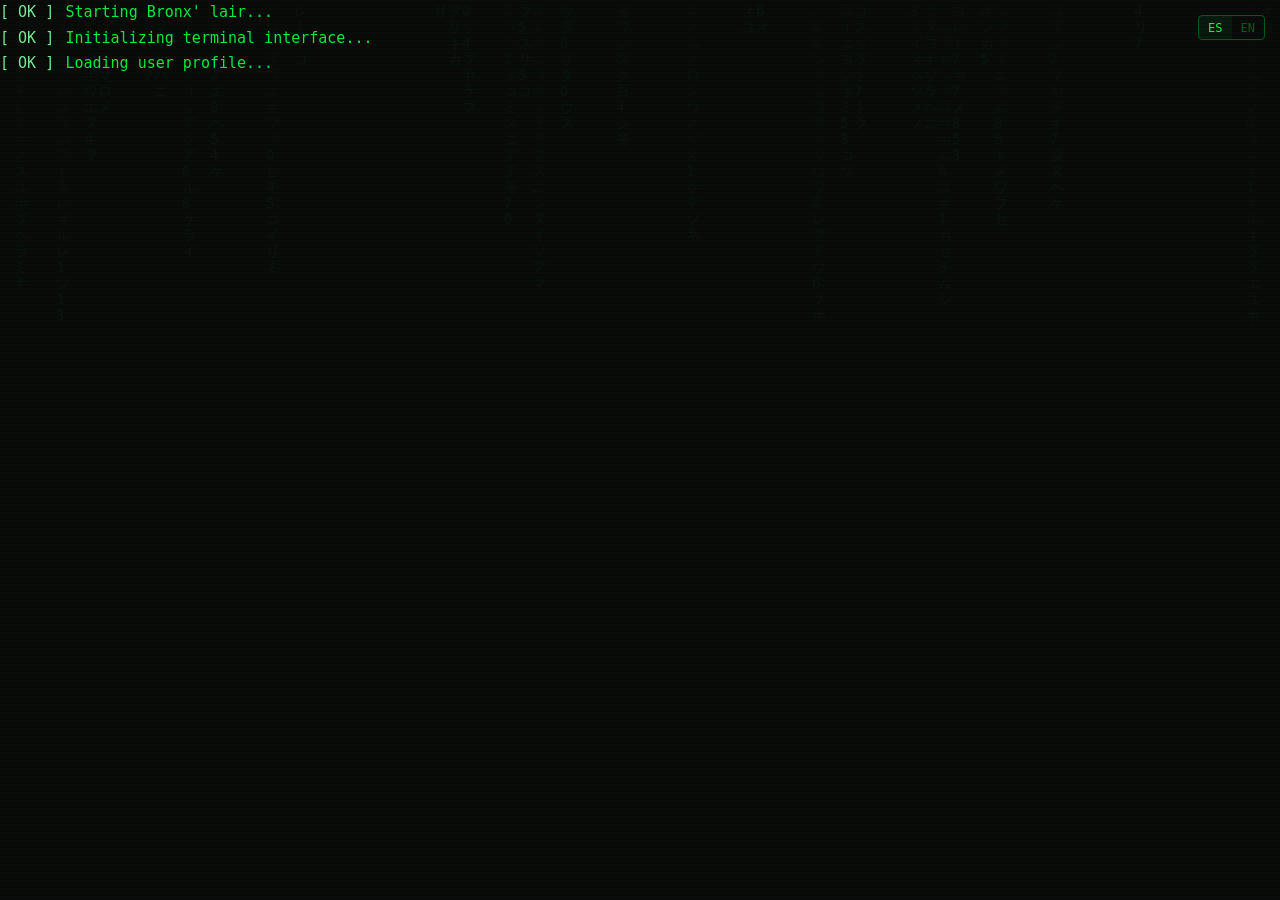
==== commit 9b13fc0a: "v 1.0.3" ====
--- a/index.html
+++ b/index.html
@@ -53,12 +53,6 @@
       </a>
 
       <a href="https://bsky.app/profile/its-bronx.bsky.social" class="social-bar-item" target="_blank" rel="noopener" title="@its-bronx.bsky.social">
-        <svg xmlns="http://www.w3.org/2000/svg" width="20" height="20" fill="currentColor" class="bi bi-bluesky" viewBox="0 0 16 16">
-          <path d="M3.468 1.948C5.303 3.325 7.276 6.118 8 7.616c.725-1.498 2.698-4.29 4.532-5.668C13.855.955 16 .186 16 2.632c0 .489-.28 4.105-.444 4.692-.572 2.04-2.653 2.561-4.504 2.246 3.236.551 4.06 2.375 2.281 4.2-3.376 3.464-4.852-.87-5.23-1.98-.07-.204-.103-.3-.103-.218 0-.081-.033.014-.102.218-.379 1.11-1.855 5.444-5.231 1.98-1.778-1.825-.955-3.65 2.28-4.2-1.85.315-3.932-.205-4.503-2.246C.28 6.737 0 3.12 0 2.632 0 .186 2.145.955 3.468 1.948"/>
-        </svg>
-      </a>
-
-      <a href="https://bsky.app/profile/bronx.pxlmo.com.ap.brid.gy" class="social-bar-item" target="_blank" rel="noopener" title="@bronx.pxlmo.com.ap.brid.gy">
         <svg xmlns="http://www.w3.org/2000/svg" width="20" height="20" fill="currentColor" class="bi bi-bluesky" viewBox="0 0 16 16">
           <path d="M3.468 1.948C5.303 3.325 7.276 6.118 8 7.616c.725-1.498 2.698-4.29 4.532-5.668C13.855.955 16 .186 16 2.632c0 .489-.28 4.105-.444 4.692-.572 2.04-2.653 2.561-4.504 2.246 3.236.551 4.06 2.375 2.281 4.2-3.376 3.464-4.852-.87-5.23-1.98-.07-.204-.103-.3-.103-.218 0-.081-.033.014-.102.218-.379 1.11-1.855 5.444-5.231 1.98-1.778-1.825-.955-3.65 2.28-4.2-1.85.315-3.932-.205-4.503-2.246C.28 6.737 0 3.12 0 2.632 0 .186 2.145.955 3.468 1.948"/>
         </svg>
